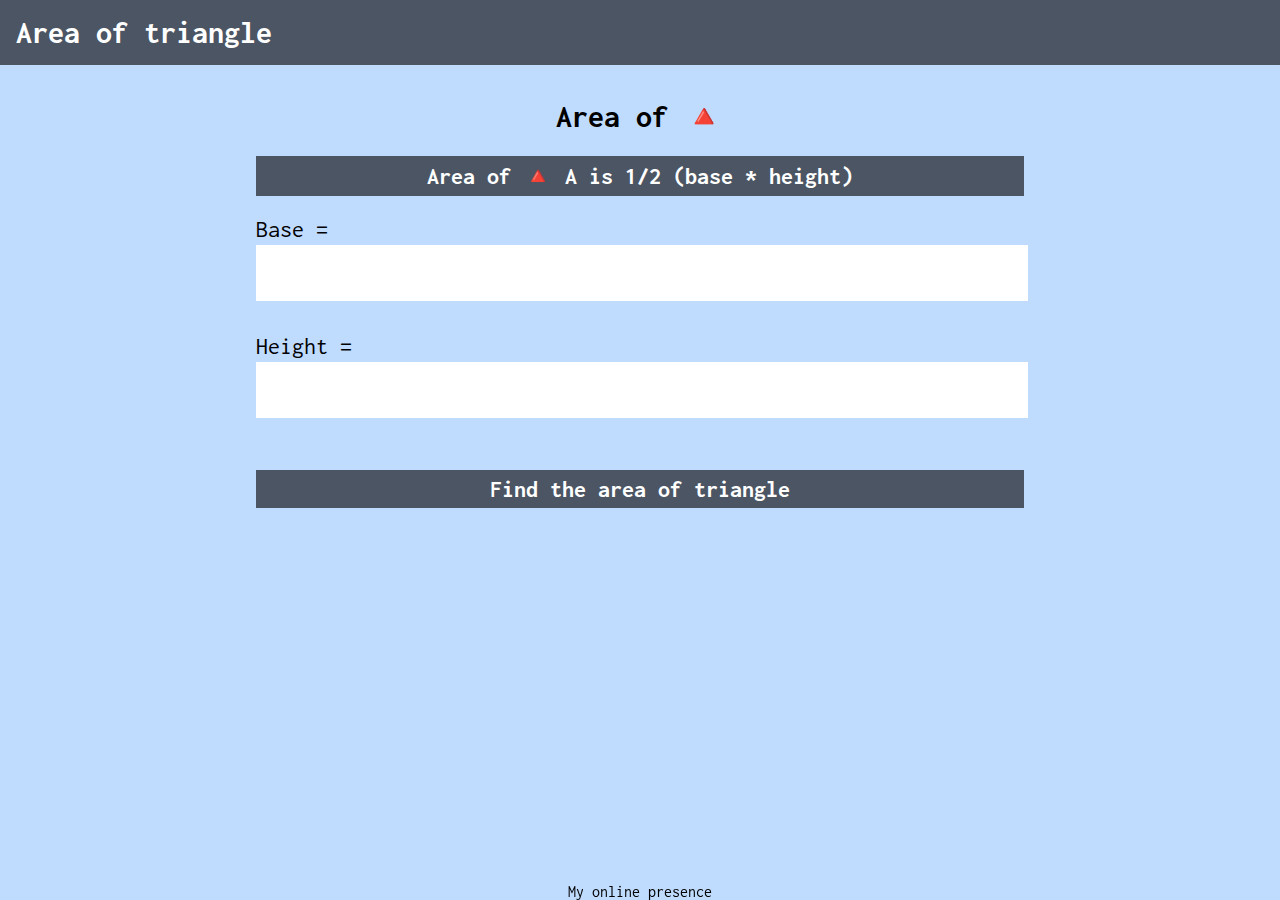
==== area.html @ 4169d3c6 "upto area of triangle" ====
<!DOCTYPE html>
<html lang="en">
  <head>
    <meta charset="UTF-8" />
    <meta http-equiv="X-UA-Compatible" content="IE=edge" />
    <meta name="viewport" content="width=device-width, initial-scale=1.0" />
    <link href="style/style4.css" rel="stylesheet" />
    <title>Area of 🔺</title>
  </head>
  <body>
    <nav id="navigation"><h1 id="navigation-heading">Area of triangle</h1></nav>
    <main id="container">
      <h1 id="heading-main">Area of 🔺</h1>
      <h2 id="formulae">Area of 🔺 A is 1/2 (base * height)</h2>
      <label class="input-label" for="input-base">Base =</label>
      <input id="input-base" type="number" />
      <label class="input-label" for="input-height">Height =</label>
      <input id="input-height" type="number" />
      <h2 id="output" style="cursor: pointer">Find the area of triangle</h2>
    </main>
    <footer id="footer">
      <div>My online presence</div>
    </footer>
    <script src="script/script4.js"></script>
  </body>
</html>
---- style/style4.css ----
@import url("https://fonts.googleapis.com/css2?family=Gemunu+Libre:wght@200;400&family=Inconsolata:wght@300;400;500&display=swap");

:root {
  --primary-color: #bfdbfe;
  --secondary-color: #4b5563;
}

body {
  font-family: "Inconsolata", monospace;
  background-color: var(--primary-color);
  margin: 0px;
}

#navigation {
  width: 100%;
  padding: 0;
  margin-bottom: 2rem;
  background-color: var(--secondary-color);
}

#navigation-heading {
  margin-left: 0;
  margin-right: 0;
  margin-top: 0;
  padding: 1rem;
  color: white;
}

#heading-main {
  text-align: center;
}

#container {
  width: 60%;
  margin: auto;
}

#formulae,
#output {
  text-align: center;
  border: 1px solid var(--secondary-color);
  padding: 0.3rem;
  background-color: var(--secondary-color);
  color: white;
}

.input-label {
  display: block;
  font-size: 1.5rem;
  margin-bottom: 0.2rem;
}

#input-base,
#input-height {
  width: 100%;
  height: 6vh;
  margin-bottom: 2rem;
  font-size: large;
  font-family: "Inconsolata", monospace;
  border: 0px;
}

#footer {
  position: fixed;
  bottom: 0;
  text-align: center;
  width: 100%;
}
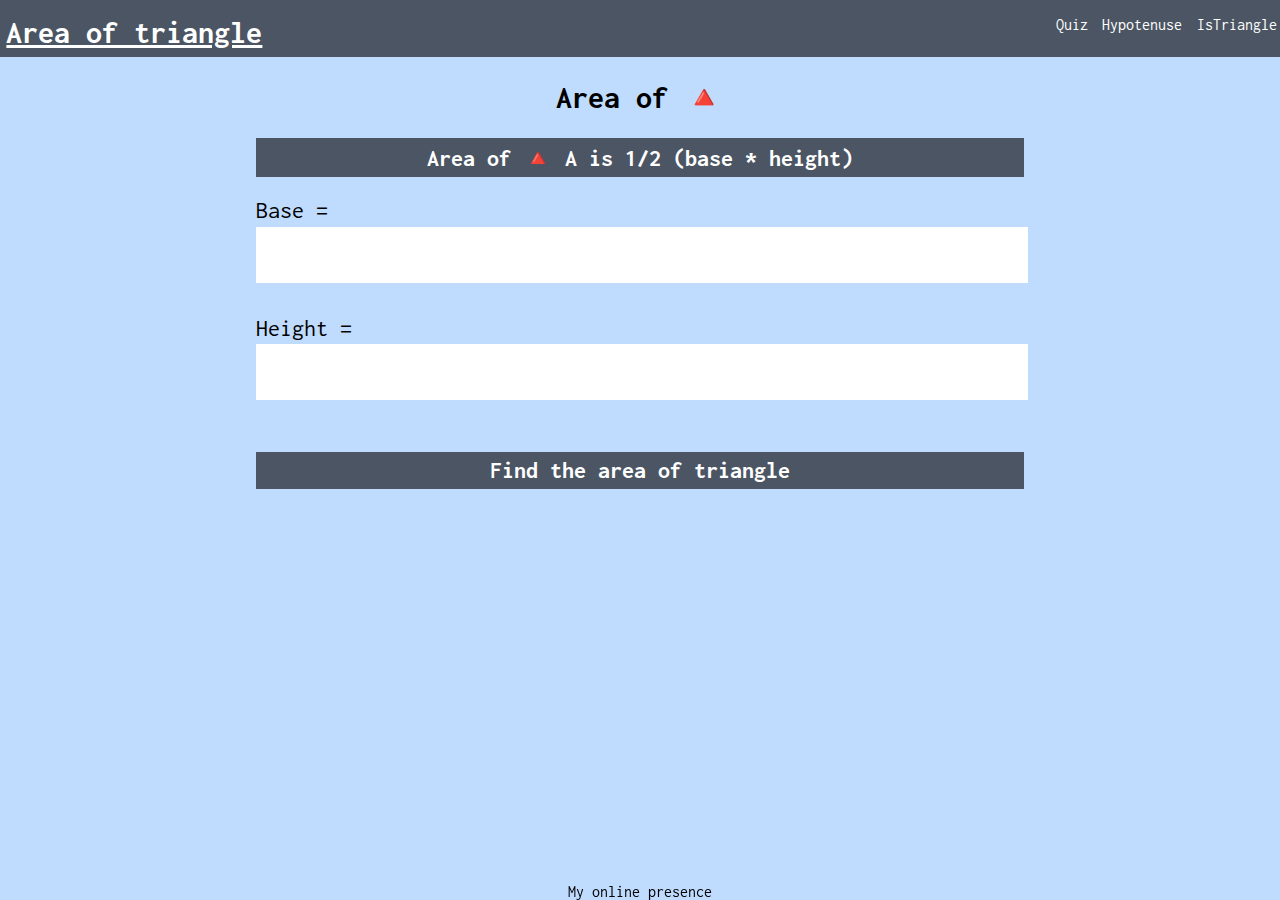
==== commit 7a2a59c5: "fix : Css changes" ====
--- a/area.html
+++ b/area.html
@@ -5,10 +5,22 @@
     <meta http-equiv="X-UA-Compatible" content="IE=edge" />
     <meta name="viewport" content="width=device-width, initial-scale=1.0" />
     <link href="style/style4.css" rel="stylesheet" />
+    <link href="style/common.css" rel="stylesheet" />
     <title>Area of 🔺</title>
   </head>
   <body>
-    <nav id="navigation"><h1 id="navigation-heading">Area of triangle</h1></nav>
+    <nav id="navigation">
+      <h1 id="navigation-heading" style="text-decoration: underline">
+        Area of triangle
+      </h1>
+      <div id="link-container">
+        <a class="link-primary" href="quiz.html">Quiz</a>
+        <a class="link-primary" href="hypotenus.html">Hypotenuse </a>
+        <a class="link-primary" href="index.html" style="padding-right: 0.2rem"
+          >IsTriangle</a
+        >
+      </div>
+    </nav>
     <main id="container">
       <h1 id="heading-main">Area of 🔺</h1>
       <h2 id="formulae">Area of 🔺 A is 1/2 (base * height)</h2>
--- a/style/common.css
+++ b/style/common.css
@@ -0,0 +1,35 @@
+@import url("https://fonts.googleapis.com/css2?family=Gemunu+Libre:wght@200;400&family=Inconsolata:wght@300;400;500&display=swap");
+
+:root {
+  --primary-color: #bfdbfe;
+  --secondary-color: #4b5563;
+}
+
+body {
+  font-family: "Inconsolata", monospace;
+  background-color: var(--primary-color);
+  margin: 0px;
+}
+
+.link-primary {
+  color: white;
+  text-decoration: none;
+  padding: 0.2rem;
+}
+
+#link-container {
+  float: right;
+  display: inline;
+  padding-bottom: 0px;
+}
+
+#navigation-heading {
+  display: inline;
+  padding-left: 0.4rem;
+}
+
+#navigation {
+  margin-bottom: 0;
+  padding-top: 1rem;
+  padding-bottom: 0.5rem;
+}
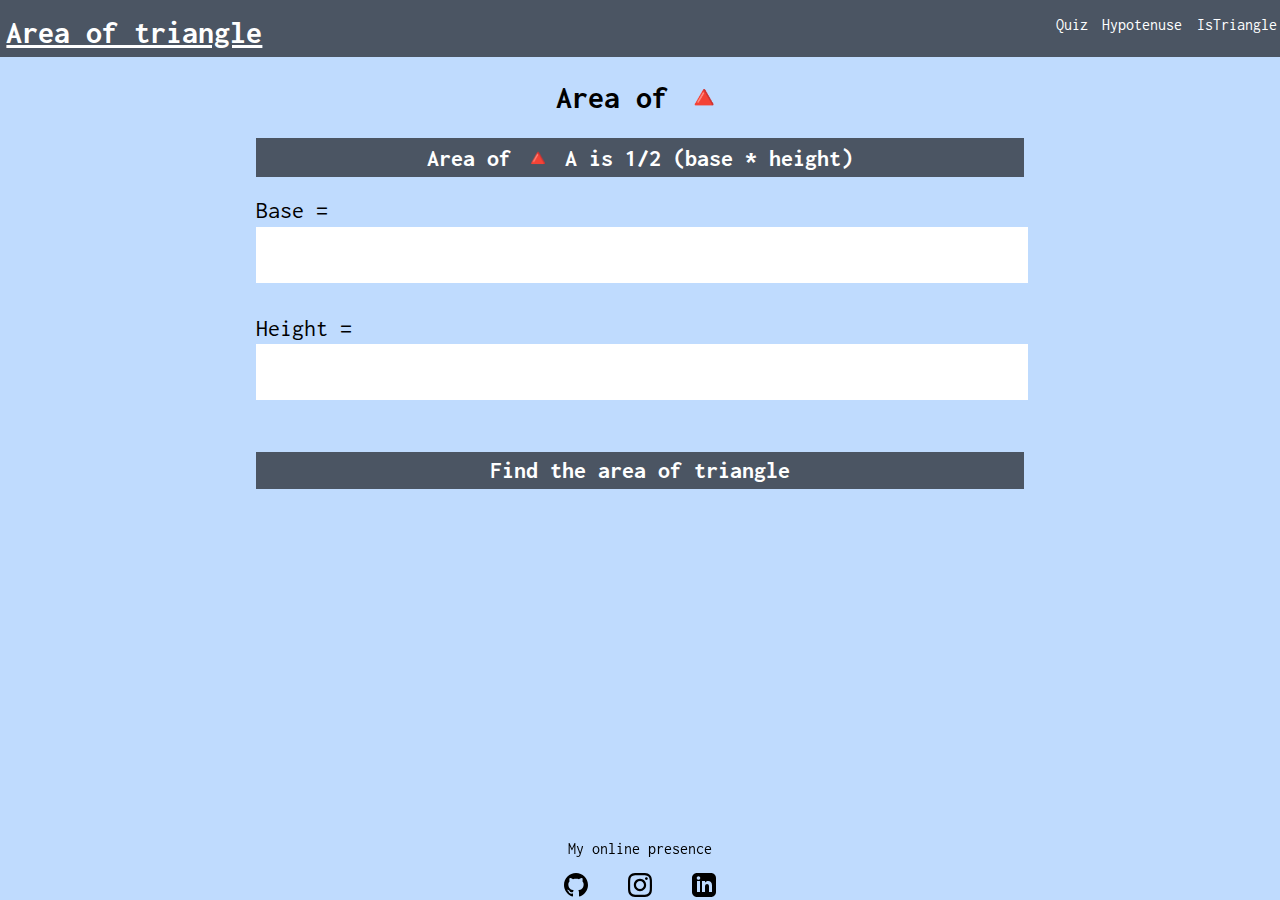
==== commit 7b284f8d: "fix links" ====
--- a/area.html
+++ b/area.html
@@ -31,7 +31,18 @@
       <h2 id="output" style="cursor: pointer">Find the area of triangle</h2>
     </main>
     <footer id="footer">
-      <div>My online presence</div>
+      <div id="footer-heading">My online presence</div>
+      <div>
+        <a href="https://github.com/nikhilnitrr"
+          ><img src="images/github.svg" alt=""
+        /></a>
+        <a href="https://instagram.com/itz.nikhil.chandrakar"
+          ><img src="images/insta.svg"
+        /></a>
+        <a href="https://www.linkedin.com/in/nikhil-chandrakar-573419155/"
+          ><img src="images/linkedin.svg"
+        /></a>
+      </div>
     </footer>
     <script src="script/script4.js"></script>
   </body>
--- a/style/common.css
+++ b/style/common.css
@@ -33,3 +33,19 @@
   padding-top: 1rem;
   padding-bottom: 0.5rem;
 }
+
+#footer {
+  position: fixed;
+  margin-top: 0.5rem;
+  bottom: 0;
+  width: 100%;
+  text-align: center;
+}
+
+#footer-heading {
+  margin-bottom: 1rem;
+}
+
+#footer a {
+  margin: 1rem;
+}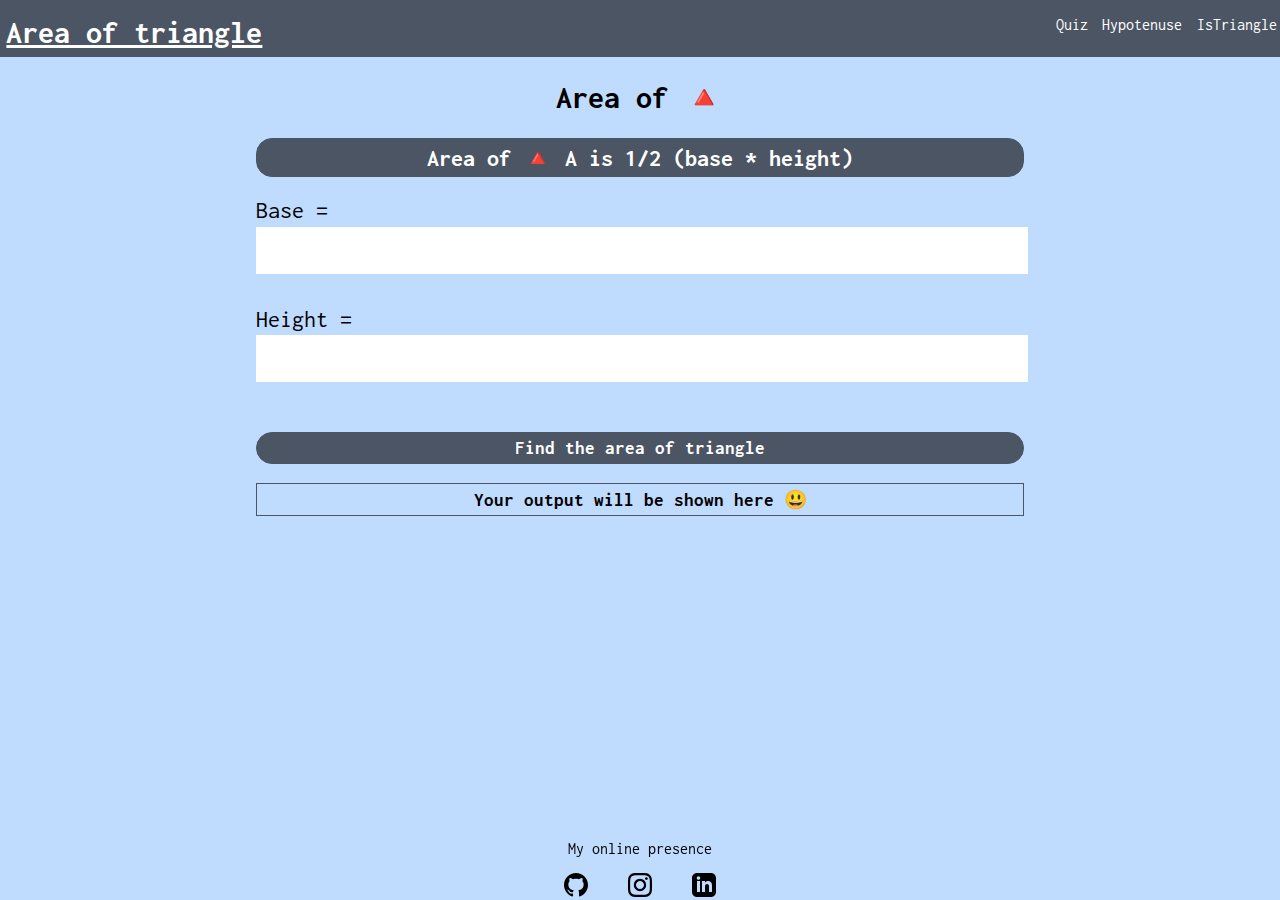
==== commit 8143516f: "fix area" ====
--- a/area.html
+++ b/area.html
@@ -28,7 +28,8 @@
       <input id="input-base" type="number" />
       <label class="input-label" for="input-height">Height =</label>
       <input id="input-height" type="number" />
-      <h2 id="output" style="cursor: pointer">Find the area of triangle</h2>
+      <h3 id="output1" style="cursor: pointer">Find the area of triangle</h3>
+      <h3 id="output">Your output will be shown here 😃</h3>
     </main>
     <footer id="footer">
       <div id="footer-heading">My online presence</div>
--- a/style/style4.css
+++ b/style/style4.css
@@ -36,12 +36,19 @@
 }
 
 #formulae,
+#output1 {
+  text-align: center;
+  border: 1px solid var(--secondary-color);
+  border-radius: 1rem;
+  padding: 0.3rem;
+  background-color: var(--secondary-color);
+  color: white;
+}
+
 #output {
   text-align: center;
   border: 1px solid var(--secondary-color);
   padding: 0.3rem;
-  background-color: var(--secondary-color);
-  color: white;
 }
 
 .input-label {
@@ -53,7 +60,7 @@
 #input-base,
 #input-height {
   width: 100%;
-  height: 6vh;
+  height: 5vh;
   margin-bottom: 2rem;
   font-size: large;
   font-family: "Inconsolata", monospace;
